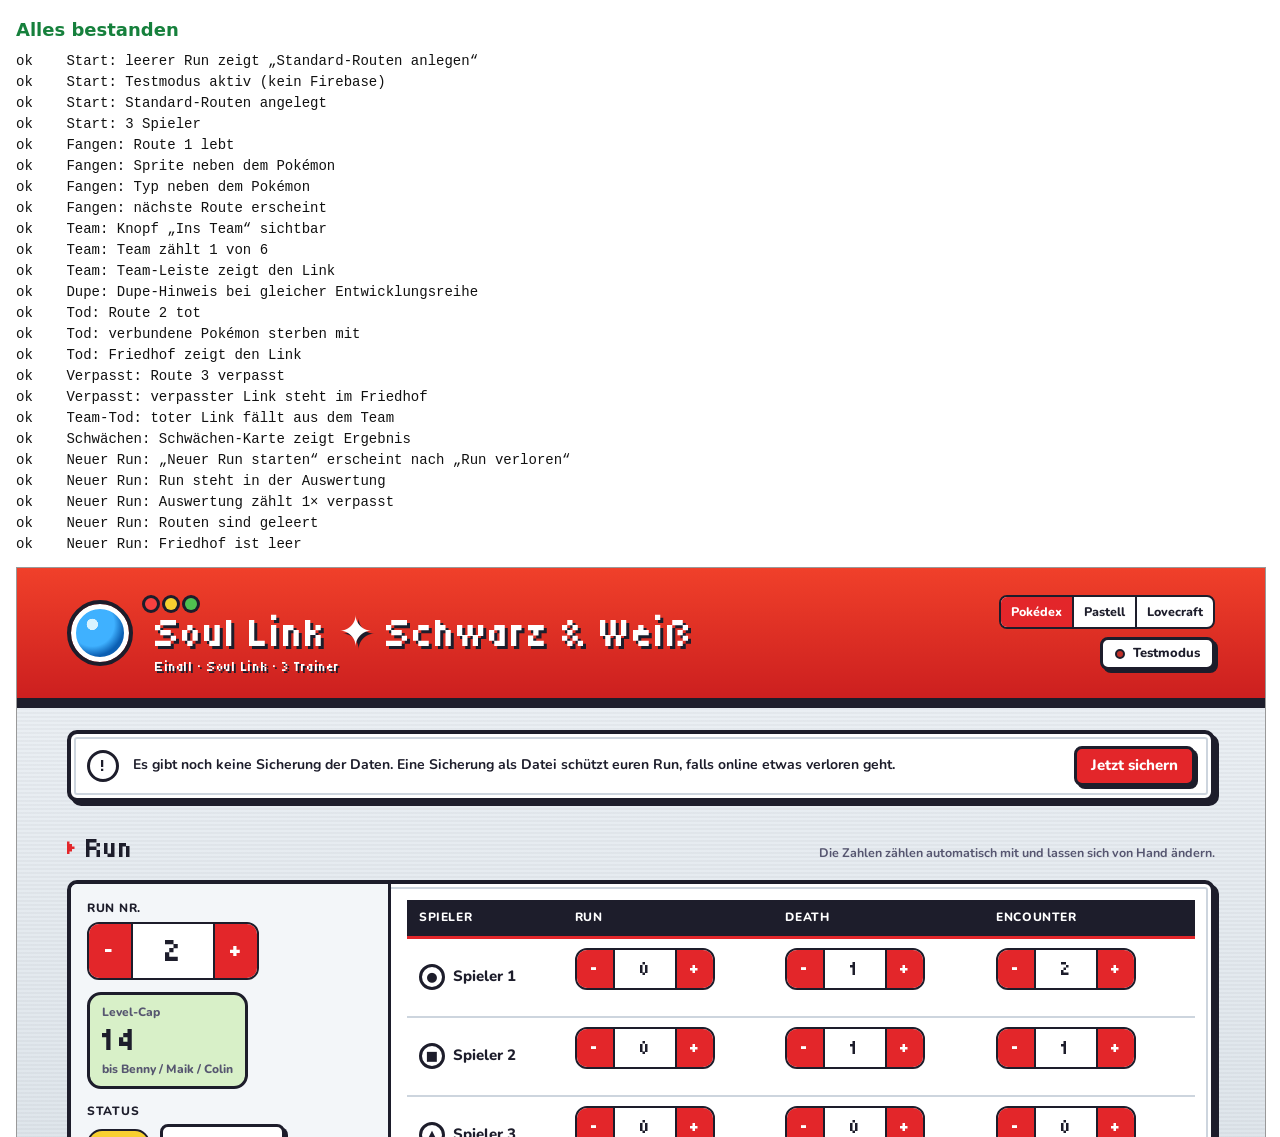
==== tests/smoke.html @ 01d9a0d4 "Klicktest: Testmodus, tests/smoke.html, tools/test.py, GitHub Action" ====
<!doctype html>
<html lang="de">
<head>
<meta charset="utf-8">
<meta name="viewport" content="width=device-width,initial-scale=1">
<title>Klicktest</title>
<style>
body{font:14px/1.5 system-ui,sans-serif;margin:16px;background:#fff;color:#111}
#result{font-weight:700;font-size:18px;margin-bottom:8px}
#result[data-status=pass]{color:#16803c}#result[data-status=fail]{color:#c62828}
pre{white-space:pre-wrap;margin:0 0 12px}
iframe{width:100%;height:70vh;border:1px solid #999}
</style>
</head>
<body>
<!-- Klicktest: lädt die Seite im Testmodus (index.html?test=1, nur lokaler Speicher, nie Firebase)
     und klickt die wichtigsten Abläufe durch. Aufruf: python tools/test.py oder diese Seite im Browser öffnen. -->
<div id="result" data-status="running">Läuft …</div>
<pre id="log"></pre>
<iframe id="app" title="Dashboard im Testmodus"></iframe>
<script>
(function(){
"use strict";
var logEl=document.getElementById("log"),resEl=document.getElementById("result"),frame=document.getElementById("app");
var fails=0,step="";
function log(t){logEl.textContent+=t+"\n"}
function ok(cond,msg){if(cond)log("ok    "+step+": "+msg);else{fails++;log("FEHLER "+step+": "+msg)}}
function sleep(ms){return new Promise(function(r){setTimeout(r,ms)})}
async function waitFor(fn,ms){var end=Date.now()+(ms||5000);while(Date.now()<end){try{var v=fn();if(v)return v}catch(e){}await sleep(50)}return null}
var D,W;
function $(sel){return D.querySelector(sel)}
function $$(sel){return Array.prototype.slice.call(D.querySelectorAll(sel))}
function row(id){return $('article.row[data-id="'+id+'"]')}
function cell(id,i){return $('article.row[data-id="'+id+'"] .cell[data-p="'+i+'"]')}
function txt(sel){var e=$(sel);return e?e.textContent:""}
function type(inp,v){inp.value=v;inp.dispatchEvent(new W.Event("input",{bubbles:true}));inp.dispatchEvent(new W.Event("change",{bubbles:true}))}
async function setCell(id,i,name,st){var c=cell(id,i);if(name)type(c.querySelector(".sp"),name);await sleep(60);
  /* Ein eingetragener Name setzt „lebt“ schon selbst; ein Klick auf den gleichen Zustand würde ihn wieder löschen. */
  var c2=cell(id,i);if(st&&c2.getAttribute("data-v")!==st)c2.querySelector('[data-act=st][data-v="'+st+'"]').click();await sleep(60)}
var MONS=["Ottaro","Floink","Serpifeu","Pikachu","Evoli","Glurak"];

async function run(){
  try{localStorage.removeItem("soullink-test-data")}catch(e){}
  frame.src="../index.html?test=1";
  await new Promise(function(r){frame.onload=r});
  W=frame.contentWindow;D=frame.contentDocument;

  step="Start";
  ok(!!await waitFor(function(){return !$("#seedBtn").hidden}),"leerer Run zeigt „Standard-Routen anlegen“");
  ok(/Testmodus/.test(txt("body")),"Testmodus aktiv (kein Firebase)");
  $("#seedBtn").click();
  ok(!!await waitFor(function(){return row("r01")}),"Standard-Routen angelegt");
  var np=$$('article.row[data-id="r01"] .cell').length;
  ok(np>=2&&np<=6,np+" Spieler");

  step="Fangen";
  for(var i=0;i<np;i++)await setCell("r01",i,MONS[i],"alive");
  ok(await waitFor(function(){return row("r01").getAttribute("data-st")==="alive"}),"Route 1 lebt");
  ok(!cell("r01",0).querySelector(".spi").hidden,"Sprite neben dem Pokémon");
  ok(!!cell("r01",0).querySelector(".tyl .ty"),"Typ neben dem Pokémon");
  ok(!!await waitFor(function(){return row("r02")}),"nächste Route erscheint");

  step="Team";
  var tb=row("r01").querySelector(".teamb");
  ok(!tb.hidden,"Knopf „Ins Team“ sichtbar");
  tb.click();
  ok(await waitFor(function(){return /^1 von 6/.test(txt("#teamNote"))}),"Team zählt 1 von 6");
  ok($$("#team .tm").length===1,"Team-Leiste zeigt den Link");

  step="Dupe";
  await setCell("r02",0,"Zwottronin","alive");
  ok(!!await waitFor(function(){return cell("r02",0).querySelector(".dupe")}),"Dupe-Hinweis bei gleicher Entwicklungsreihe");

  step="Tod";
  for(var j=1;j<np;j++)await setCell("r02",j,MONS[j],"alive");
  await setCell("r02",1,"","dead");
  ok(await waitFor(function(){return row("r02").getAttribute("data-st")==="dead"}),"Route 2 tot");
  ok(await waitFor(function(){return $$('article.row[data-id="r02"] .cell[data-v=alive]').length===0}),"verbundene Pokémon sterben mit");
  ok(await waitFor(function(){return $$("#grave tr").length===1}),"Friedhof zeigt den Link");

  step="Verpasst";
  await waitFor(function(){return row("r03")});
  await setCell("r03",0,"","miss");
  ok(await waitFor(function(){return row("r03").getAttribute("data-st")==="miss"}),"Route 3 verpasst");
  ok(await waitFor(function(){return $$("#grave tr").length===2}),"verpasster Link steht im Friedhof");

  step="Team-Tod";
  await setCell("r01",0,"","dead");
  ok(await waitFor(function(){return /^0 von 6/.test(txt("#teamNote"))}),"toter Link fällt aus dem Team");

  step="Schwächen";
  var wb=$("#wkTypes button");if(wb)wb.click();
  ok(!!await waitFor(function(){return txt("#wkOut").length>20}),"Schwächen-Karte zeigt Ergebnis");
  if(wb)wb.click();

  step="Neuer Run";
  $("#runLost").click();
  ok(await waitFor(function(){return !$("#newRun").hidden}),"„Neuer Run starten“ erscheint nach „Run verloren“");
  $("#newRun").click();await sleep(50);$("#newRun").click();
  ok(await waitFor(function(){return /Verloren/.test(txt("#histBody"))}),"Run steht in der Auswertung");
  ok(await waitFor(function(){return /Verpasst gesamt: 1/.test(txt("#anaTotals"))}),"Auswertung zählt 1× verpasst");
  ok(await waitFor(function(){return $$("article.row").every(function(r){return r.getAttribute("data-st")==="open"})},4000),"Routen sind geleert");
  ok($$("#grave tr").length<=1&&!/Route/.test(txt("#grave")),"Friedhof ist leer");
}

run().catch(function(e){fails++;log("FEHLER "+step+": "+(e&&e.stack||e))}).then(function(){
  try{localStorage.removeItem("soullink-test-data")}catch(e){}
  resEl.setAttribute("data-status",fails?"fail":"pass");
  resEl.textContent=fails?fails+" Fehler":"Alles bestanden";
  document.title=fails?"FAIL":"PASS";
  /* tools/test.py ruft die Seite mit ?report=1 auf und wartet auf dieses Ergebnis. */
  if(/[?&]report=1/.test(location.search))
    fetch("/__result",{method:"POST",headers:{"Content-Type":"application/json"},body:JSON.stringify({status:fails?"fail":"pass",log:logEl.textContent})}).catch(function(){});
});
})();
</script>
</body>
</html>
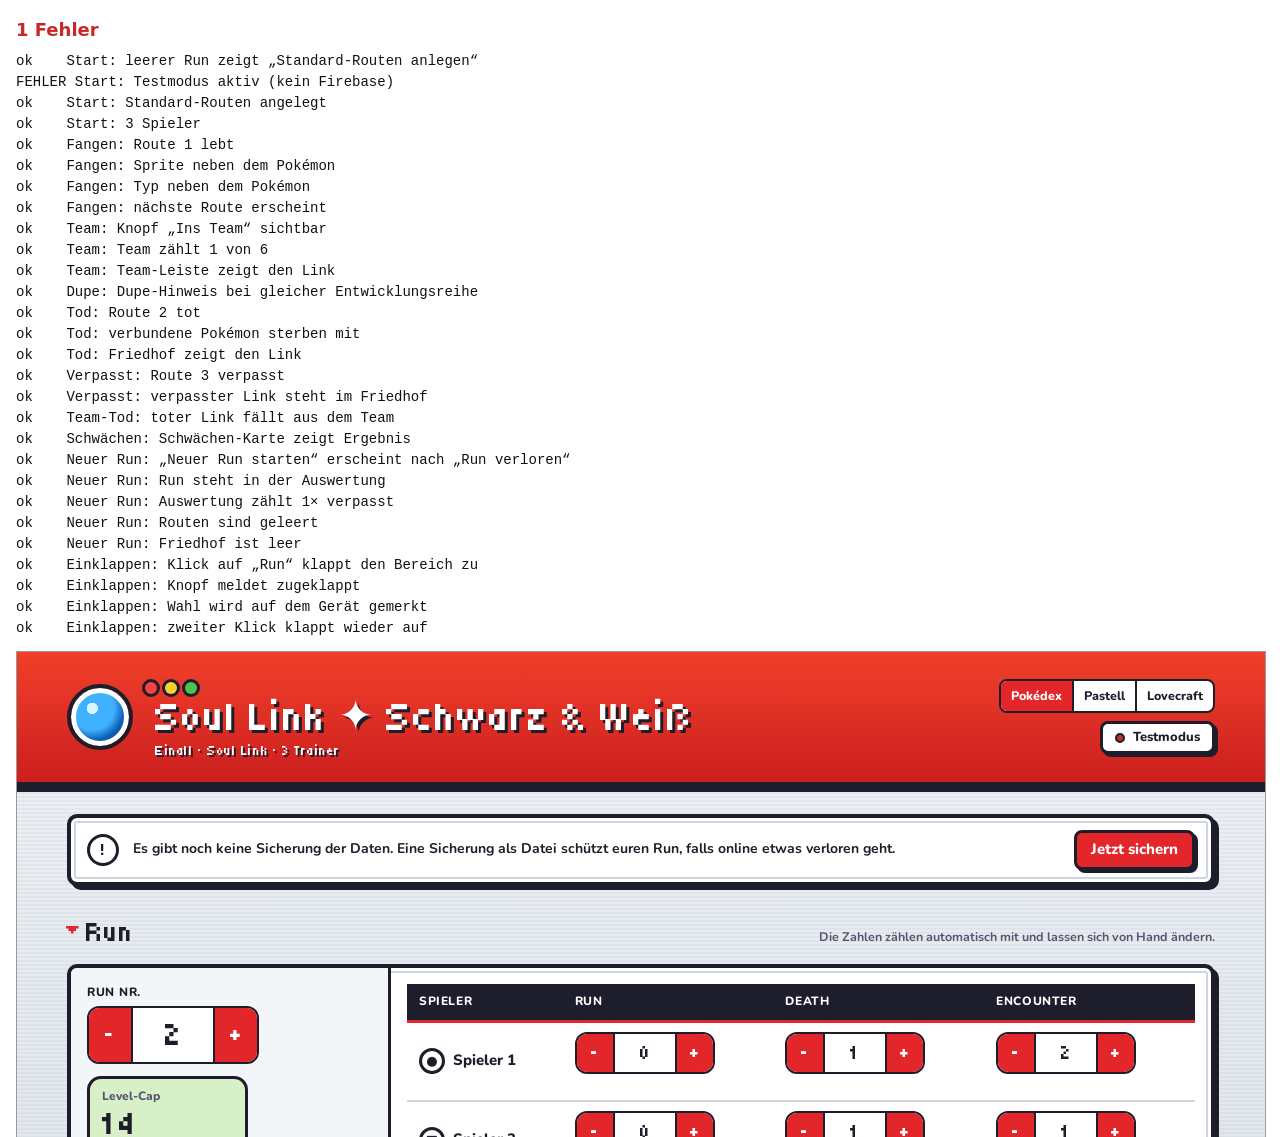
==== commit 328912ee: "Bereiche ein- und ausklappen per Klick auf die Überschrift, pro Gerät gemerkt" ====
--- a/tests/smoke.html
+++ b/tests/smoke.html
@@ -40,7 +40,7 @@
 var MONS=["Ottaro","Floink","Serpifeu","Pikachu","Evoli","Glurak"];
 
 async function run(){
-  try{localStorage.removeItem("soullink-test-data")}catch(e){}
+  try{localStorage.removeItem("soullink-test-data");localStorage.removeItem("soullink-test-folded")}catch(e){}
   frame.src="../index.html?test=1";
   await new Promise(function(r){frame.onload=r});
   W=frame.contentWindow;D=frame.contentDocument;
@@ -101,10 +101,19 @@
   ok(await waitFor(function(){return /Verpasst gesamt: 1/.test(txt("#anaTotals"))}),"Auswertung zählt 1× verpasst");
   ok(await waitFor(function(){return $$("article.row").every(function(r){return r.getAttribute("data-st")==="open"})},4000),"Routen sind geleert");
   ok($$("#grave tr").length<=1&&!/Route/.test(txt("#grave")),"Friedhof ist leer");
+
+  step="Einklappen";
+  var sec=$("#h-run").closest("section");
+  $("#h-run").click();
+  ok(sec.classList.contains("folded")&&$(".card.run").offsetParent===null,"Klick auf „Run“ klappt den Bereich zu");
+  ok($("#h-run .fold").getAttribute("aria-expanded")==="false","Knopf meldet zugeklappt");
+  ok(/h-run/.test(localStorage.getItem("soullink-test-folded")||""),"Wahl wird auf dem Gerät gemerkt");
+  $("#h-run .fold").click();
+  ok(!sec.classList.contains("folded")&&$(".card.run").offsetParent!==null,"zweiter Klick klappt wieder auf");
 }
 
 run().catch(function(e){fails++;log("FEHLER "+step+": "+(e&&e.stack||e))}).then(function(){
-  try{localStorage.removeItem("soullink-test-data")}catch(e){}
+  try{localStorage.removeItem("soullink-test-data");localStorage.removeItem("soullink-test-folded")}catch(e){}
   resEl.setAttribute("data-status",fails?"fail":"pass");
   resEl.textContent=fails?fails+" Fehler":"Alles bestanden";
   document.title=fails?"FAIL":"PASS";
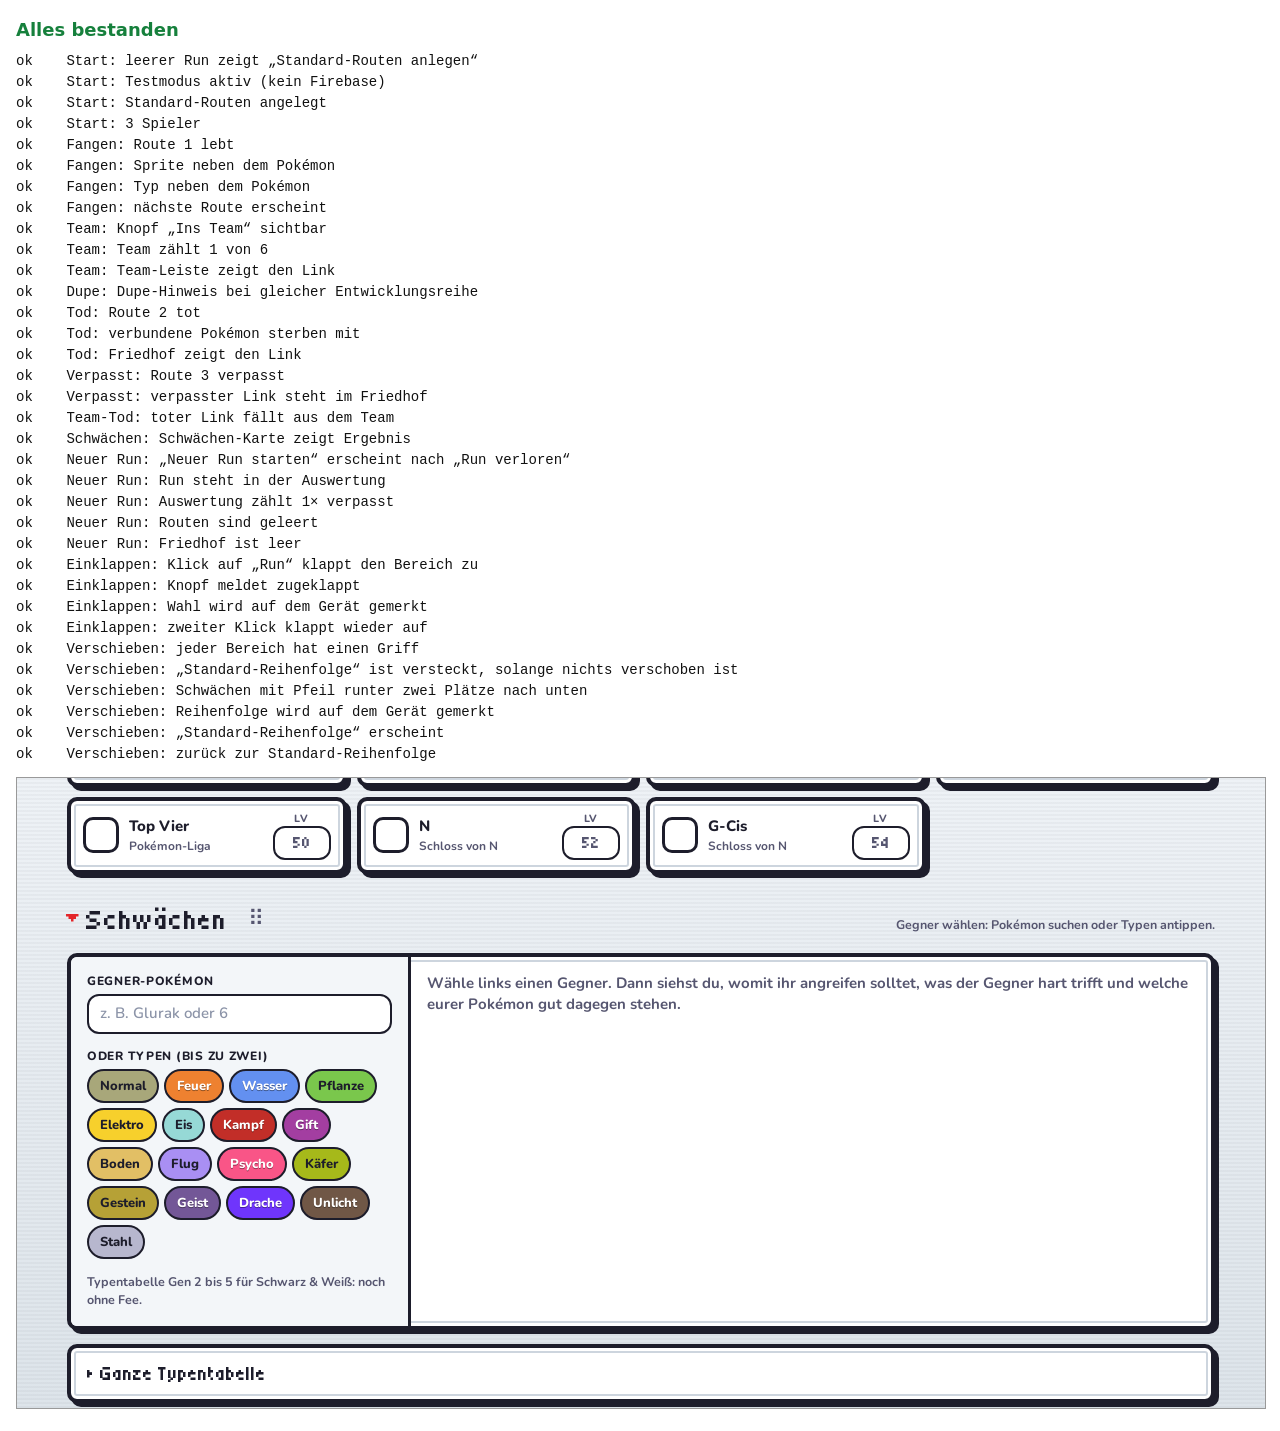
==== commit d8b51eb1: "Bereiche per Ziehen am Griff verschieben (auch Touch und Tastatur), pro Gerät gemerkt" ====
--- a/tests/smoke.html
+++ b/tests/smoke.html
@@ -40,7 +40,7 @@
 var MONS=["Ottaro","Floink","Serpifeu","Pikachu","Evoli","Glurak"];
 
 async function run(){
-  try{localStorage.removeItem("soullink-test-data");localStorage.removeItem("soullink-test-folded")}catch(e){}
+  try{localStorage.removeItem("soullink-test-data");localStorage.removeItem("soullink-test-folded");localStorage.removeItem("soullink-test-order")}catch(e){}
   frame.src="../index.html?test=1";
   await new Promise(function(r){frame.onload=r});
   W=frame.contentWindow;D=frame.contentDocument;
@@ -110,10 +110,25 @@
   ok(/h-run/.test(localStorage.getItem("soullink-test-folded")||""),"Wahl wird auf dem Gerät gemerkt");
   $("#h-run .fold").click();
   ok(!sec.classList.contains("folded")&&$(".card.run").offsetParent!==null,"zweiter Klick klappt wieder auf");
+
+  step="Verschieben";
+  function order(){return $$("main > section .sec-h > h2[id]").map(function(h){return h.id})}
+  var before=order(),k=before.indexOf("h-wk");
+  ok($$(".sec-h .grip").length===before.length,"jeder Bereich hat einen Griff");
+  ok($("#orderReset").hidden,"„Standard-Reihenfolge“ ist versteckt, solange nichts verschoben ist");
+  var g=$("#h-wk").closest("section").querySelector(".grip");
+  g.dispatchEvent(new W.KeyboardEvent("keydown",{key:"ArrowDown",bubbles:true}));
+  g.dispatchEvent(new W.KeyboardEvent("keydown",{key:"ArrowDown",bubbles:true}));
+  var after=order();
+  ok(after.indexOf("h-wk")===k+2,"Schwächen mit Pfeil runter zwei Plätze nach unten");
+  ok(/h-wk/.test(localStorage.getItem("soullink-test-order")||""),"Reihenfolge wird auf dem Gerät gemerkt");
+  ok(!$("#orderReset").hidden,"„Standard-Reihenfolge“ erscheint");
+  $("#orderReset").click();
+  ok(order().join()===before.join()&&$("#orderReset").hidden,"zurück zur Standard-Reihenfolge");
 }
 
 run().catch(function(e){fails++;log("FEHLER "+step+": "+(e&&e.stack||e))}).then(function(){
-  try{localStorage.removeItem("soullink-test-data");localStorage.removeItem("soullink-test-folded")}catch(e){}
+  try{localStorage.removeItem("soullink-test-data");localStorage.removeItem("soullink-test-folded");localStorage.removeItem("soullink-test-order")}catch(e){}
   resEl.setAttribute("data-status",fails?"fail":"pass");
   resEl.textContent=fails?fails+" Fehler":"Alles bestanden";
   document.title=fails?"FAIL":"PASS";
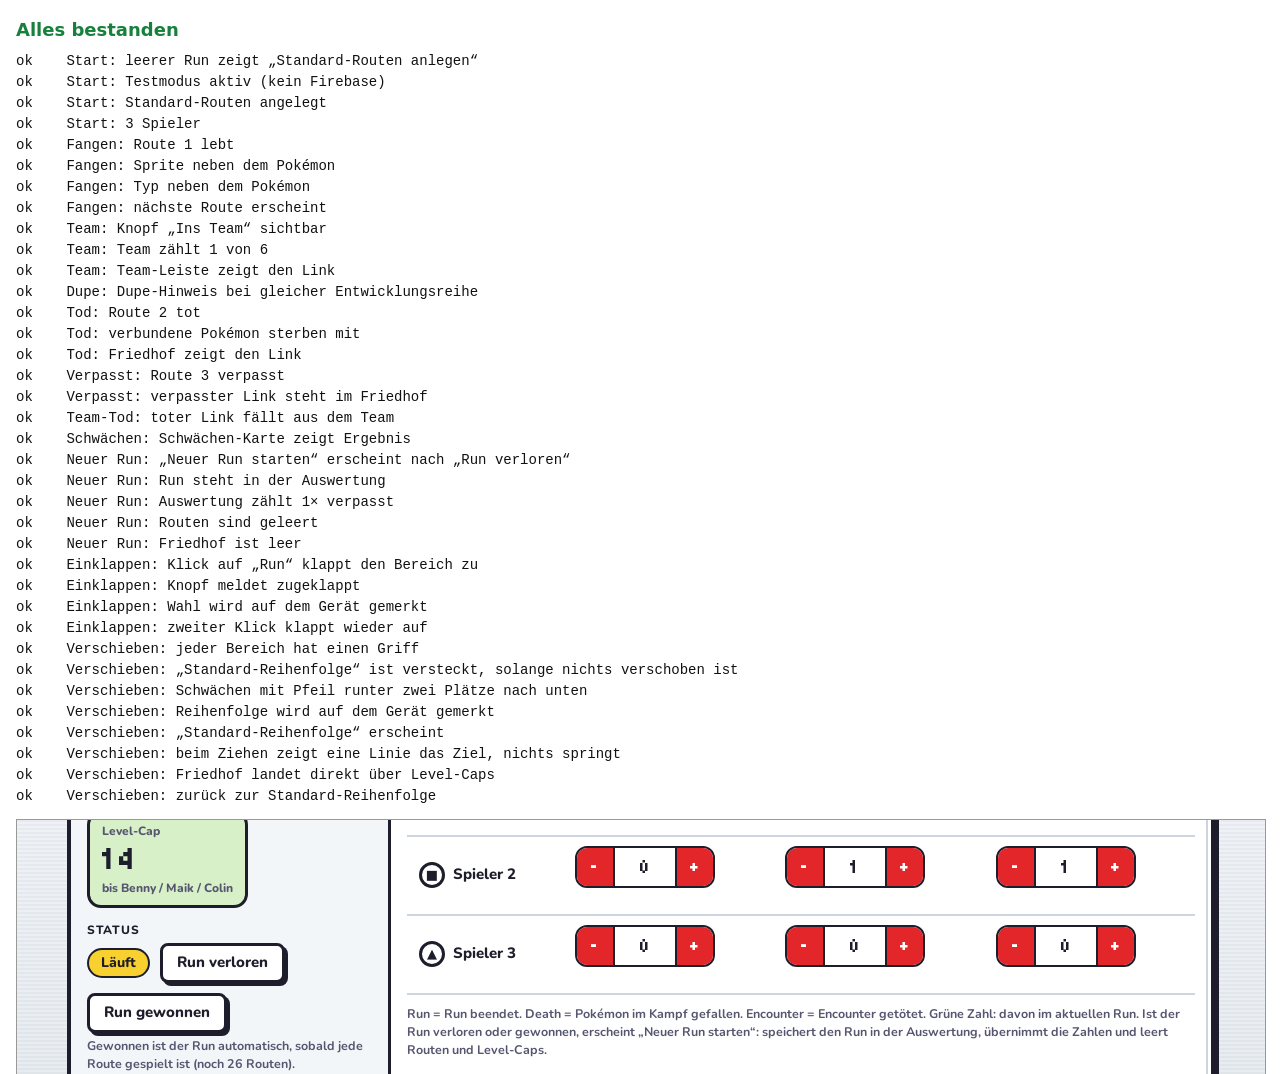
==== commit 074bef7f: "Verschieben: Linie zeigt das Ziel, Bereich springt erst beim Loslassen; Ziel nach aktueller Reihenfo" ====
--- a/tests/smoke.html
+++ b/tests/smoke.html
@@ -123,6 +123,15 @@
   ok(after.indexOf("h-wk")===k+2,"Schwächen mit Pfeil runter zwei Plätze nach unten");
   ok(/h-wk/.test(localStorage.getItem("soullink-test-order")||""),"Reihenfolge wird auf dem Gerät gemerkt");
   ok(!$("#orderReset").hidden,"„Standard-Reihenfolge“ erscheint");
+  /* Ziehen mit der Maus, bei schon geänderter Reihenfolge: Friedhof über Level-Caps ablegen. */
+  W.scrollTo(0,0);
+  var gg=$("#h-gr").closest("section").querySelector(".grip"),gr=gg.getBoundingClientRect();
+  gg.dispatchEvent(new W.PointerEvent("pointerdown",{bubbles:true,clientX:gr.x+5,clientY:gr.y+5,button:0,pointerId:7}));
+  var ct=$("#h-cap").getBoundingClientRect().top+3;
+  W.dispatchEvent(new W.PointerEvent("pointermove",{clientX:100,clientY:ct,pointerId:7}));
+  ok(!$(".dropline").hidden&&order().indexOf("h-gr")===before.indexOf("h-gr"),"beim Ziehen zeigt eine Linie das Ziel, nichts springt");
+  W.dispatchEvent(new W.PointerEvent("pointerup",{clientX:100,clientY:ct,pointerId:7}));
+  ok(order().indexOf("h-gr")===order().indexOf("h-cap")-1&&$(".dropline").hidden,"Friedhof landet direkt über Level-Caps");
   $("#orderReset").click();
   ok(order().join()===before.join()&&$("#orderReset").hidden,"zurück zur Standard-Reihenfolge");
 }
